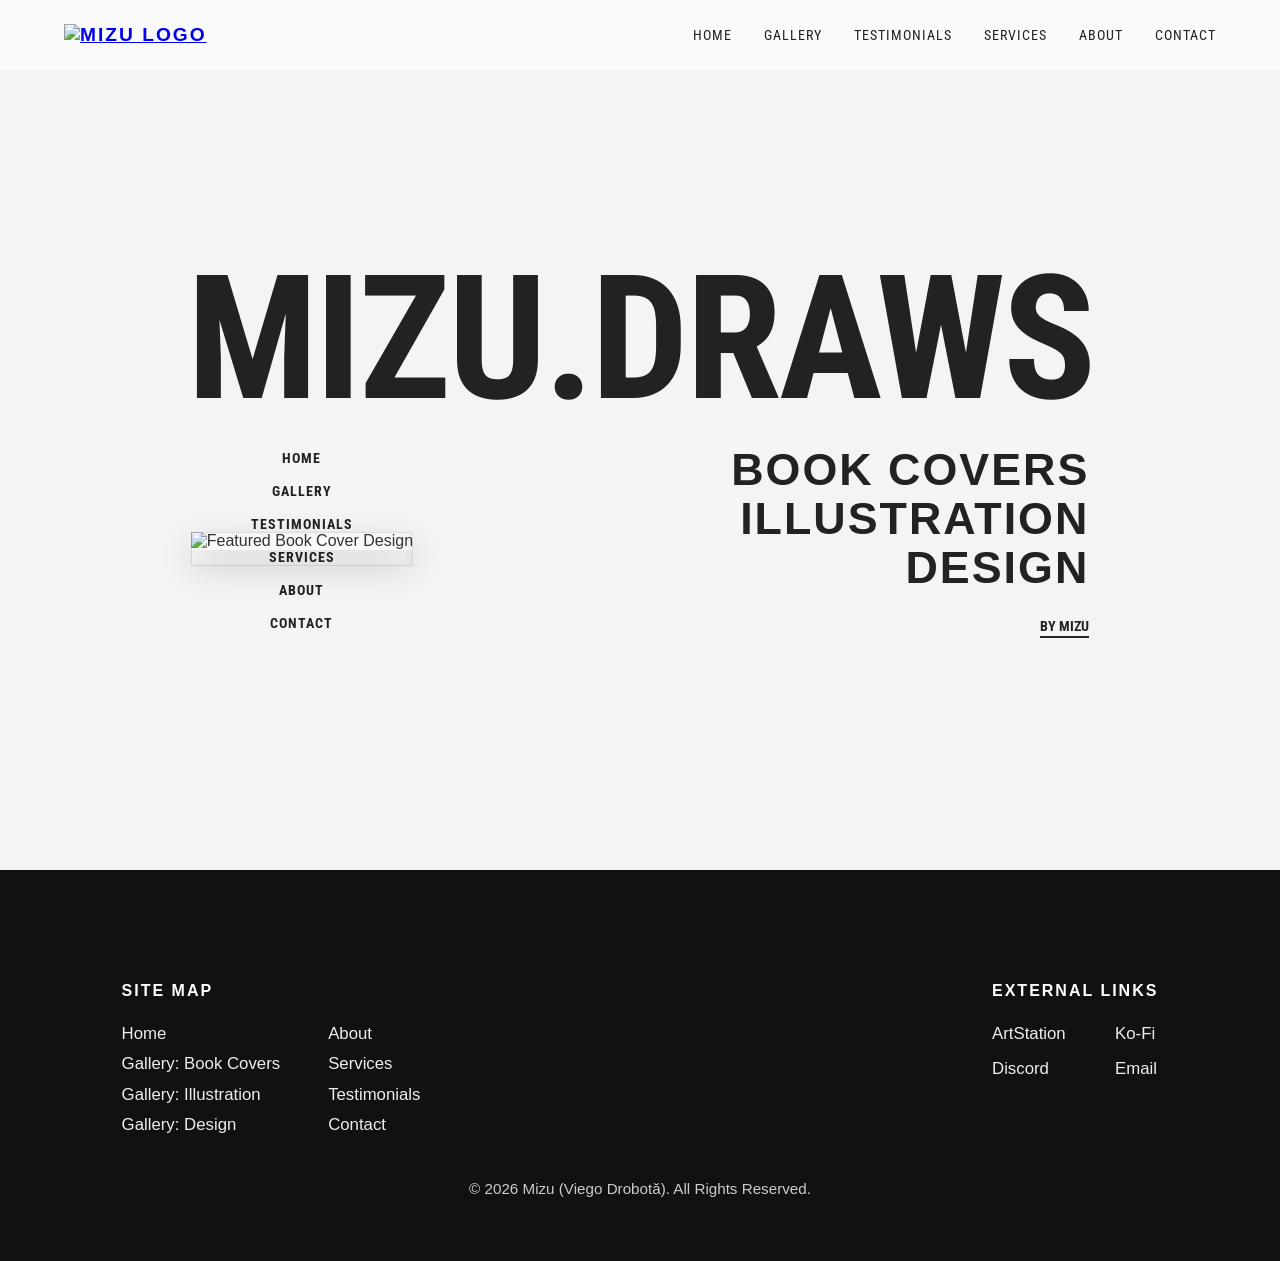
==== index.html @ 33e78f5d "Add files via upload" ====
<!DOCTYPE html>
<html lang="en">
<head>
    <meta charset="UTF-8">
    <meta name="viewport" content="width=device-width, initial-scale=1.0">
    <title>My Portfolio | Home</title>
    
    <link rel="preload" href="https://fonts.googleapis.com/css2?family=Roboto+Condensed:wght@300;400;700&display=block" as="style">
    
    <link rel="preconnect" href="https://fonts.googleapis.com">
    <link rel="preconnect" href="https://fonts.gstatic.com" crossorigin>
    <link href="https://fonts.googleapis.com/css2?family=Roboto+Condensed:wght@300;400;700&display=block" rel="stylesheet">
    
    <link rel="stylesheet" href="style.css">
</head>
<body>
        <header>
        <div class="logo">
            <a href="index.html">
                <img src="images/logo.png" alt="Mizu Logo">
            </a>
        </div> 
        
        <div class="hamburger" id="hamburger">&#9776;</div>
        
        <nav>
            <ul id="nav-list">
                <li><a href="index.html">Home</a></li>
                
                <li class="dropdown desktop-only">
                    <a href="covers.html">Gallery</a>
                    <div class="dropdown-content">
                        <a href="covers.html">Book Covers</a>
                        <a href="illustration.html">Illustration</a>
                        <a href="design.html">Design</a>
                    </div>
                </li>

                <li class="mobile-only"><a href="covers.html">Gallery: Book Covers</a></li>
                <li class="mobile-only"><a href="illustration.html">Gallery: Illustration</a></li>
                <li class="mobile-only"><a href="design.html">Gallery: Design</a></li>
                
                <li><a href="testimonials.html">Testimonials</a></li>
                <li><a href="services.html">Services</a></li>
                <li><a href="about.html">About</a></li>
                <li><a href="contact.html">Contact</a></li>
            </ul>
        </nav>
    </header>

   <section class="editorial-hero">
        <h1 class="massive-title">MIZU.DRAWS</h1>
        
        <div class="hero-split">
            <div class="hero-image">
                <div class="book-container" id="book-toggle">
                    
                    <div class="book-inside">
                        <ul>
                            <li><a href="index.html">Home</a></li>
                            <li><a href="covers.html">Gallery</a></li>
                            <li><a href="testimonials.html">Testimonials</a></li>
                            <li><a href="services.html">Services</a></li>
                            <li><a href="about.html">About</a></li>
                            <li><a href="contact.html">Contact</a></li>
                        </ul>
                    </div>

                    <div class="book-cover">
                        <div class="cover-front">
                            <img src="images/home-cover.png" alt="Featured Book Cover Design">
                        </div>
                        
                        <div class="cover-back"></div>
                    </div>
                    
                </div>
            </div>
            
         <div class="hero-text">
                <h2>
                    <a href="covers.html" class="hero-cat-link">BOOK COVERS</a><br>
                    <a href="illustration.html" class="hero-cat-link">ILLUSTRATION</a><br>
                    <a href="design.html" class="hero-cat-link">DESIGN</a>
                </h2>
                
                <a href="about.html" class="hero-author-link">by MIZU</a>
            </div>
        </div>
    </section>

   <footer style="background-color: #111; color: #fff; font-family: 'Roboto Condensed', sans-serif;">
        
        <div class="footer-content" style="display: flex; justify-content: space-between; gap: 4rem; flex-wrap: wrap; padding: 3rem 5% 1rem; max-width: 1200px; margin: 0 auto; text-align: left;">
            
            <div class="footer-column">
                <h4 style="text-transform: uppercase; letter-spacing: 2px; margin-bottom: 1.2rem; font-weight: 700; color: #fff;">Site Map</h4>
                
                <ul style="list-style: none; padding: 0; margin: 0; line-height: 1.8; display: block; column-count: 2; column-gap: 3rem; font-weight: 400; font-size: 1.05rem;">
                    <li style="break-inside: avoid;"><a href="index.html" style="text-decoration: none; color: #eee; transition: color 0.3s;">Home</a></li>
                    
                    <li style="break-inside: avoid;"><a href="covers.html" style="text-decoration: none; color: #eee; transition: color 0.3s;">Gallery: Book Covers</a></li>
                    <li style="break-inside: avoid;"><a href="illustration.html" style="text-decoration: none; color: #eee; transition: color 0.3s;">Gallery: Illustration</a></li>
                    <li style="break-inside: avoid;"><a href="design.html" style="text-decoration: none; color: #eee; transition: color 0.3s;">Gallery: Design</a></li>
                    
                    <li style="break-inside: avoid;"><a href="about.html" style="text-decoration: none; color: #eee; transition: color 0.3s;">About</a></li>
                    <li style="break-inside: avoid;"><a href="services.html" style="text-decoration: none; color: #eee; transition: color 0.3s;">Services</a></li>
                    <li style="break-inside: avoid;"><a href="testimonials.html" style="text-decoration: none; color: #eee; transition: color 0.3s;">Testimonials</a></li>
                    <li style="break-inside: avoid;"><a href="contact.html" style="text-decoration: none; color: #eee; transition: color 0.3s;">Contact</a></li>
                </ul>
            </div>

            <div class="footer-column">
                <h4 style="text-transform: uppercase; letter-spacing: 2px; margin-bottom: 1.2rem; font-weight: 700; color: #fff;">External Links</h4>
                
                <ul style="list-style: none; padding: 0; margin: 0; line-height: 1.8; display: grid; grid-template-columns: auto auto; gap: 0.3rem 3rem; font-weight: 400; font-size: 1.05rem;">
                    <li><a href="https://www.artstation.com/mizudraws" target="_blank" rel="noopener noreferrer" style="text-decoration: none; color: #eee; transition: color 0.3s;">ArtStation</a></li>
                    <li><a href="https://ko-fi.com/mizudraws" target="_blank" rel="noopener noreferrer" style="text-decoration: none; color: #eee; transition: color 0.3s;">Ko-Fi</a></li>
                    <li><a href="https://discord.com/users/1069408001800278076" target="_blank" rel="noopener noreferrer" style="text-decoration: none; color: #eee; transition: color 0.3s;">Discord</a></li>
                    <li><a href="mailto:viegodrbt@gmail.com" style="text-decoration: none; color: #eee; transition: color 0.3s;">Email</a></li>
                </ul>
            </div>

        </div>

        <div class="footer-bottom" style="text-align: center; padding: 1.5rem 5% 2rem; font-size: 0.95rem; color: #ccc;">
            &copy; 2026 Mizu (Viego Drobotă). All Rights Reserved.
        </div>
    </footer>
<script>
        const book = document.getElementById('book-toggle');
        book.addEventListener('click', function() {
            // Toggles the "open" class on and off every time it is clicked
            book.classList.toggle('open');
        });
    </script>
    <script>
    // Mobile Hamburger Menu Logic
    const hamburger = document.getElementById('hamburger');
    const navList = document.getElementById('nav-list');
    
    if (hamburger && navList) {
        hamburger.addEventListener('click', () => {
            navList.classList.toggle('active');
        });
    }
</script>

</body>
</html>
---- style.css ----
/* Reset & Typography */
* {
    margin: 0;
    padding: 0;
    box-sizing: border-box;
    font-family: 'Helvetica Neue', Arial, sans-serif;
}

body {
    /* Base Styles */
    margin: 0;
    padding: 0;
    font-family: 'Roboto Condensed', sans-serif;
    background-color: #fafafa;
    color: #333;
    
    /* Layout Fixes (Prevents spasms and zooming) */
    overflow-x: hidden; 
    overflow-y: scroll; 
    
    /* The Fade-in Trigger */
    animation: fadeIn 0.4s ease-in; 
}

/* The Fade-In Animation Keyframes */
@keyframes fadeIn {
    0% { opacity: 0; }
    100% { opacity: 1; }
}

/* ========================================= */
/* MASTER HEADER & NAVIGATION                */
/* ========================================= */

header {
    display: flex;
    justify-content: space-between;
    align-items: center;
    padding: 1.5rem 5%;
    background: #fafafa;
    position: sticky;
    top: 0;
    z-index: 1000;
    width: 100%;
    box-sizing: border-box; /* Keeps the padding inside the 100% width */
}

.logo img {
    max-height: 45px; 
    width: auto;
    display: block;
}

nav ul {
    display: flex;
    align-items: center;
    list-style: none;
    margin: 0;
    padding: 0;
}

/* Replaces 'gap' with bulletproof margins */
nav ul > li {
    margin-left: 2rem; 
}

/* Removes the margin from the very first item so it aligns perfectly */
nav ul > li:first-child {
    margin-left: 0;
}

nav a {
    font-family: 'Roboto Condensed', sans-serif;
    text-transform: uppercase;
    font-weight: 400;
    text-decoration: none;
    color: #222;
    font-size: 0.9rem;
    letter-spacing: 1px;
    white-space: nowrap; /* THE FIX: Forces links to never squish or stack */
    transition: color 0.3s;
}

nav a:hover {
    color: #888;
}

/* Hero Section */
.editorial-hero {
    padding: 1rem 5% 3rem 5%;
    /* Forces the section to be exactly the height of the screen, minus ~100px for your header */
    height: calc(100vh - 100px); 
    display: flex;
    flex-direction: column;
    justify-content: center; /* Centers the whole block vertically on the screen */
    background-color: #f4f4f4; 
}

/* The Massive 'MIZUDRAWS' Text */
.massive-title {
    font-size: 13.5vw; /* Slightly smaller to prevent any horizontal scrollbars */
    font-weight: 700;
    line-height: 0.8;
    margin-bottom: 4vh; /* Uses screen height for bottom margin so it scales! */
    letter-spacing: -3px;
    color: #222;
    text-transform: uppercase;
    text-align: center;
}

/* The Split Layout Container */
.hero-split {
    display: flex;
    gap: 4rem; 
    align-items: center; 
    
    /* NEW RULES TO ALIGN WITH THE TITLE */
    width: 78%; /* Constrains the width to match the text */
    margin: 0 auto; /* Centers this box perfectly under the title */
}

/* Left Side: 3D Stage */
.hero-image {
    flex: 1; 
    display: flex;
    justify-content: flex-start; 
    perspective: 1200px; 
}

/* The Book Wrapper */
.book-container {
    position: relative;
    cursor: pointer;
    display: inline-block;
    transform-style: preserve-3d;
}

/* The Physical Cover Wrapper */
.book-cover {
    position: relative;
    z-index: 2;
    transform-origin: right center; /* Hinge on the right */
    transition: transform 0.8s cubic-bezier(0.4, 0, 0.2, 1); 
    transform-style: preserve-3d; /* CRITICAL: Tells the browser this is a 3D object with layers */
}

/* Shared settings for both the front and back faces */
.cover-front, 
.cover-back {
    backface-visibility: hidden; /* Hides the back of the layer when it flips past 90 degrees */
    -webkit-backface-visibility: hidden; /* Ensures it works on Apple Safari */
}

/* Front Face: The Image Layer */
.cover-front {
    position: relative;
}

.cover-front img {
    width: auto; 
    max-width: 100%; 
    max-height: 45vh; 
    display: block;
    box-shadow: 0 15px 35px rgba(0,0,0,0.2); 
}

/* Back Face: The Inside Cover */
.cover-back {
    position: absolute;
    top: 0;
    left: 0;
    width: 100%;
    height: 100%;
    background-color: #111; /* Sleek black/dark grey */
    transform: rotateY(180deg); /* Pre-flips this layer so it faces backward toward the menu */
    box-shadow: inset 10px 0 20px rgba(0,0,0,0.5); /* Optional: Adds a subtle shadow near the spine to look like real binding */
}

/* The Image Sizing (This is what broke!) */
.book-cover img {
    width: auto; 
    max-width: 100%; 
    max-height: 45vh; /* Keeps it perfectly sized to the screen */
    display: block;
    box-shadow: 0 15px 35px rgba(0,0,0,0.2); 
}

/* The Inside Menu */
.book-inside {
    position: absolute;
    top: 0;
    left: 0;
    width: 100%;
    height: 100%;
    background-color: #fafafa;
    border: 1px solid #ddd;
    box-shadow: inset -5px 0 10px rgba(0,0,0,0.05); 
    z-index: 1;
    display: flex;
    align-items: center;
    justify-content: center;
    box-sizing: border-box;
    padding: 1rem;
}

.book-inside ul {
    list-style: none;
    padding: 0;
}

.book-inside a {
    font-family: 'Roboto Condensed', sans-serif;
    text-transform: uppercase;
    text-decoration: none;
    color: #222;
    font-size: 0.9rem;
    font-weight: 700;
    letter-spacing: 1px;
    display: block;
    margin-bottom: 1rem;
    transition: color 0.3s;
    text-align: center;
}

.book-inside a:hover {
    color: #888;
}

/* The Trigger Class (Swings open to the right) */
.book-container.open .book-cover {
    transform: rotateY(135deg); /* Positive degree swings it right */
}

/* Right Side: Text */
.hero-text {
    flex: 1; 
    text-align: right; 
}

.hero-text h2 {
    font-size: 3.5vw; 
    font-weight: 700; 
    line-height: 1.1;
    margin-bottom: 1.5rem;
    letter-spacing: 2px; 
    color: #222;
}

/* The 'by MIZU' Link (Leave this exactly as you have it) */
.hero-author-link {
    display: inline-block;
    font-family: 'Roboto Condensed', sans-serif;
    font-size: 0.85rem;
    font-weight: 700;
    text-transform: uppercase;
    color: #222;
    text-decoration: none;
    border-bottom: 2px solid #222; 
    padding-bottom: 2px;
    transition: color 0.3s, border-color 0.3s;
}

.hero-author-link:hover {
    color: #888;
    border-bottom-color: #888;
}

/* Mobile Responsiveness (Stacks them on small screens) */
@media (max-width: 768px) {
    .hero-split {
        flex-direction: column;
        align-items: center;
        gap: 2rem;
    }
    
    .massive-title {
        font-size: 18vw;
        letter-spacing: -1px;
    }
    
    .hero-text {
        text-align: center; /* Centers text on cell phones */
    }
    
    .hero-text h2 {
        font-size: 2.5rem;
    }
}

.btn {
    display: inline-block;
    padding: 1rem 2rem;
    background: #222;
    color: #fff;
    text-decoration: none;
    
    /* Font Updates Here */
    font-family: 'Roboto Condensed', sans-serif;
    font-weight: 700; /* Makes it bold */
    text-transform: uppercase;
    font-size: 0.9rem;
    letter-spacing: 2px; /* Spaces the letters out slightly */
    
    transition: background 0.3s;
}

.btn:hover {
    background: #555;
}

/* ========================================= */
/* SERVICES SECTION                          */
/* ========================================= */

.services-grid {
    display: flex;
    gap: 2rem; /* Adds nice spacing between the cards */
    justify-content: center;
    align-items: stretch; /* Forces all three cards to be the exact same height */
    margin-top: 2rem;
}

.service-card {
    flex: 1; /* This is the magic rule that makes all three sections equal in width */
    background: #fafafa;
    border: 1px solid #eaeaea;
    padding: 3rem 2rem;
    display: flex;
    flex-direction: column;
    text-align: left;
    box-shadow: 0 5px 15px rgba(0,0,0,0.05);
    transition: transform 0.3s;
}

/* A sleek hover effect so the cards lift slightly when hovered */
.service-card:hover {
    transform: translateY(-5px); 
}

.service-card h3 {
    font-size: 1.5rem;
    font-weight: 700;
    letter-spacing: 2px;
    margin-bottom: 1.5rem;
    text-transform: uppercase;
    text-align: center;
    border-bottom: 2px solid #222;
    padding-bottom: 1rem;
}

.service-card ul {
    list-style: none; /* Removes the default ugly bullet points */
    padding: 0;
    margin: 0 0 2rem 0;
    flex-grow: 1; /* This pushes the Inquire button perfectly to the bottom, even if one list is longer than another! */
}

.service-card li {
    margin-bottom: 1.2rem;
    font-weight: 700; /* BOLDER for maximum readability */
    font-size: 1.05rem;
    color: #222;
    position: relative;
    padding-left: 1.5rem;
    line-height: 1.4;
}

/* Custom sleek bullet points */
.service-card li::before {
    content: "■";
    position: absolute;
    left: 0;
    color: #888;
    font-size: 0.8rem;
    top: 4px;
}

.service-card .btn {
    text-align: center;
    margin-top: auto; 
    width: 100%;
    box-sizing: border-box;
}

/* Mobile Responsiveness: Stacks them vertically on small phone screens */
@media (max-width: 768px) {
    .services-grid {
        flex-direction: column;
    }
}

/* Gallery & Testimonials Grid */
.gallery {
    padding: 0 5% 5rem 5%;
}

.gallery-grid {
    display: grid;
    grid-template-columns: repeat(auto-fit, minmax(300px, 1fr));
    gap: 2rem;
    align-items: center;
    margin-bottom: 3rem;
}

.gallery-grid img {
    width: 100%;
    height: auto;
    display: block;
    box-shadow: 0 4px 15px rgba(0,0,0,0.1);
    transition: transform 0.3s ease;
}

.gallery-grid img:hover {
    transform: translateY(-5px);
}

/* ========================================= */
/* TESTIMONIALS EDITORIAL LAYOUT             */
/* ========================================= */

.testimonials-wrapper {
    display: flex;
    flex-direction: column;
    gap: 8rem; /* Massive spacing between the two reviews so they breathe */
    margin-top: 2rem;
    margin-bottom: 4rem;
}

/* The standard row (Image Left, Text Right) */
.testimonial-row {
    display: flex;
    align-items: center; /* Vertically centers the text alongside the image */
    gap: 4rem; /* Spacing between the image and the text */
    text-align: left;
}

/* The magic class that flips the second row (Text Left, Image Right) */
.testimonial-row.reverse {
    flex-direction: row-reverse;
}

/* STRICT IMAGE CONSTRAINTS */
.test-img {
    flex: 1; 
    max-width: 45%; /* Ensures the image never takes up more than half the screen */
}

.test-img img {
    width: 100%;
    height: 550px; /* THE LOCK: Forces every single image to be exactly 550px tall */
    object-fit: cover; /* THE MAGIC: Crops the image beautifully inside the box so it never squishes */
    display: block;
    box-shadow: 0 15px 35px rgba(0,0,0,0.1); /* Adds a soft gallery shadow */
}

/* HIGH VISIBILITY TEXT */
.test-text {
    flex: 1; 
}

.test-text p {
    font-weight: 600; /* Bolder than your ultra-thin body text */
    font-size: 1rem; /* Larger, much easier to read */
    line-height: 1.4; /* Tall spacing between lines */
    color: #222;
    letter-spacing: 0.5px;
    margin-bottom: 1.5rem;
}

/* Author Signature Styling */
.test-text .test-author {
    font-weight: 700; /* Maximum bold */
    text-transform: uppercase;
    font-size: 1rem;
    letter-spacing: 1px;
    color: #111;
    margin-top: 2rem;
    border-top: 1px solid #ccc; /* A sleek line separating the quote from the name */
    padding-top: 1rem;
}

/* Mobile Responsiveness: Stacks everything vertically on small screens */
@media (max-width: 768px) {
    .testimonial-row, 
    .testimonial-row.reverse {
        flex-direction: column;
        gap: 2rem;
    }
    .test-img {
        max-width: 100%;
    }
    .test-img img {
        height: 400px; /* Slightly shorter box on mobile */
    }
}

.center-btn {
    text-align: center;
}

/* Footer */
footer {
    background: #111;
    color: #fff;
    padding: 4rem 5% 2rem 5%;
    font-family: 'Roboto Condensed', sans-serif; /* Forces the font everywhere in the footer */
}

.footer-layout {
    display: flex;
    justify-content: space-around;
    margin-bottom: 3rem;
}

.footer-layout h3 {
    font-size: 0.85rem;
    letter-spacing: 2px;
    margin-bottom: 1.5rem;
    color: #888;
    font-weight: 700;
}
.footer-layout a {
    display: block;
    color: #ddd;
    text-decoration: none;
    margin-bottom: 0.8rem;
    letter-spacing: 2px;
    font-size: 0.9rem;
    font-weight: 700; /* Keeps links thin and clean */
     /* Optional: makes the footer links all-caps */
}

.footer-layout a:hover {
    color: #fff;
}

.copyright {
    text-align: center;
    color: #666;
    font-size: 0.8rem;
    font-weight: 700;
    letter-spacing: 1px;
    border-top: 1px solid #333;
    padding-top: 2rem;
}

/* Mobile Responsiveness */
@media (max-width: 768px) {
    header {
        flex-direction: column;
        gap: 1.5rem;
    }
    
    .hero h1 {
        font-size: 2rem;
    }
    
    .footer-layout {
        flex-direction: column;
        gap: 2rem;
        text-align: center;
    }
}/* Multi-page content wrapper */
.page-content {
    min-height: 60vh; /* Pushes the footer down on short pages */
    padding-bottom: 5rem;
}
/* Existing Logo Text Rules (Leave these alone in case an image breaks) */
.logo {
    font-size: 1.2rem;
    font-weight: 700;
    letter-spacing: 2px;
    text-transform: uppercase;
}

/* NEW: Add these rules for your image logo */
.logo img {
    max-height: 45px; /* Adjust this number to make your logo bigger or smaller */
    width: auto;      /* Keeps the logo proportions correct */
    display: block;
}

/* Apply the bolder version of Roboto Condensed to headings */
h1, h2, h3, .logo {
    font-family: 'Roboto Condensed', sans-serif;
    font-weight: 700; /* Uses the bold version for impact */
    text-transform: uppercase;
}
/* ========================================= */
/* HERO TEXT LINKS                           */
/* ========================================= */
.hero-cat-link {
    color: #222;
    text-decoration: none;
    transition: color 0.3s;
}

.hero-cat-link:hover {
    color: #888; /* Changes to gray on hover */
}

/* ========================================= */
/* DROPDOWN MENU                             */
/* ========================================= */

/* 1. Make the parent list item a positioning anchor */
.dropdown {
    position: relative;
    display: inline-block;
}

/* 2. Style the hidden dropdown box */
.dropdown-content {
    display: none; /* Hides it by default */
    position: absolute;
    background-color: #fafafa;
    min-width: 160px;
    box-shadow: 0px 8px 16px 0px rgba(0,0,0,0.1);
    z-index: 1000;
    top: 100%; /* Pushes it directly underneath the word 'Gallery' */
    left: 0;
    border-radius: 4px;
    padding: 0.5rem 0;
}

/* 3. Style the links inside the dropdown */
.dropdown-content a {
    color: #222;
    padding: 12px 16px;
    text-decoration: none;
    display: block;
    font-size: 0.85rem;
    font-family: 'Roboto Condensed', sans-serif;
    text-transform: uppercase;
    font-weight: 400;
    transition: background-color 0.3s;
}

/* 4. Hover effect for the dropdown links */
.dropdown-content a:hover {
    background-color: #eaeaea;
    color: #222;
}

/* 5. The magic: Show the dropdown content when hovering over the parent li */
.dropdown:hover .dropdown-content {
    display: block;
}
/* ========================================= */
/* CLIENT ROSTER (Testimonials Bottom)       */
/* ========================================= */

.client-list-section {
    margin-top: 6rem;
    padding-top: 4rem;
    border-top: 1px solid #eaeaea; /* A subtle divider line */
    text-align: center;
}

.client-list-section h4 {
    font-size: 0.85rem;
    text-transform: uppercase;
    letter-spacing: 2px;
    color: #888; /* A muted grey so it sits quietly in the background */
    margin-bottom: 2rem;
    font-weight: 700;
}

.client-list {
    display: flex;
    flex-wrap: wrap; /* Allows the list to naturally drop to a new line when it runs out of room */
    justify-content: center;
    align-items: center;
    gap: 1.5rem 3rem; /* 1.5rem vertical gap, 3rem horizontal gap between names */
    list-style: none;
    margin: 0;
    padding: 0;
}

.client-list li {
    font-size: 1.1rem;
    font-weight: 700;
    color: #333;
    letter-spacing: 0.5px;
}

/* Mobile Responsiveness: Shrinks the gaps on smaller phone screens */
@media (max-width: 768px) {
    .client-list {
        gap: 1rem 1.5rem; 
    }
    .client-list li {
        font-size: 1rem;
    }
}
/* ========================================= */
/* GALLERY GRID & LIGHTBOX                   */
/* ========================================= */

.gallery-grid {
    display: grid;
    grid-template-columns: repeat(3, 1fr); /* 3 equal columns */
    gap: 2rem; /* Spacing between images */
    max-width: 1200px;
    margin: 0 auto 5rem auto;
    padding: 0 5%;
}

.gallery-item {
    width: 100%;
    aspect-ratio: 3 / 4; /* Locks every box to standard book cover/portrait proportions */
    overflow: hidden;
    position: relative;
    background-color: #eee; /* Placeholder color while images load */
}

/* Image Locking and Protection */
.gallery-item img {
    width: 100%;
    height: 100%;
    object-fit: cover; /* THE MAGIC: Crops images perfectly to fit the box without squishing */
    transition: transform 0.4s ease;
    cursor: pointer;
}

.protected-img {
    -webkit-user-drag: none; /* Stops users from clicking and dragging the image to their desktop */
    user-select: none; /* Stops highlight selection */
}

/* Subtle zoom effect when hovering over the grid */
.gallery-item:hover img {
    transform: scale(1.05); 
}

/* --- LIGHTBOX OVERLAY --- */
.lightbox {
    display: none; /* Invisible by default */
    position: fixed;
    z-index: 9999; /* Stays on top of everything, including the header */
    left: 0;
    top: 0;
    width: 100%;
    height: 100%;
    background-color: rgba(10, 10, 10, 0.95); /* Deep dark cinematic background */
    align-items: center;
    justify-content: center;
    opacity: 0;
    transition: opacity 0.3s ease;
}

.lightbox.active {
    display: flex;
    opacity: 1;
}

.lightbox-content {
    max-width: 90vw;
    max-height: 90vh;
    box-shadow: 0 0 30px rgba(0,0,0,0.8);
    object-fit: contain; /* Ensures the whole high-res image fits on the screen */
}

.lightbox-close {
    position: absolute;
    top: 20px;
    right: 40px;
    color: #fff;
    font-size: 45px;
    font-weight: 300;
    cursor: pointer;
    transition: color 0.3s;
}

.lightbox-close:hover {
    color: #888;
}

/* --- MOBILE RESPONSIVENESS --- */
@media (max-width: 768px) {
   .gallery-grid {
    display: grid;
    grid-template-columns: repeat(3, 1fr); 
    gap: 2rem; 
    max-width: 1200px;
    /* Changed the bottom margin from 5rem to 2rem so it sits closer to the text */
    margin: 0 auto 2rem auto; 
    padding: 0 5%;
}
    
    .gallery-item img {
        cursor: default; /* Removes the pointer finger on mobile */
    }
    
    .gallery-item:hover img {
        transform: none; /* Disables the hover zoom on touch screens */
    }
}
/* ========================================= */
/* ARTSTATION LINK                           */
/* ========================================= */

.artstation-link {
    text-align: center;
    /* Adds the larger space BELOW the text now, pushing the footer away */
    margin-top: 1rem;
    margin-bottom: 5rem; 
    font-size: 1.1rem;
    font-weight: 600;
    color: #555;
    letter-spacing: 0.5px;
}

.artstation-link a {
    color: #222;
    font-weight: 700;
    text-decoration: none;
    border-bottom: 2px solid #222;
    padding-bottom: 2px;
    transition: all 0.3s ease;
}

.artstation-link a:hover {
    color: #888;
    border-bottom-color: #888;
}
/* Keeps the hamburger totally invisible on desktop screens */
.hamburger {
    display: none;
}
/* Keeps the flat gallery links hidden on desktop */
.mobile-only {
    display: none;
}
/* ========================================= */
/* MOBILE RESPONSIVENESS (Phones & Tablets)  */
/* ========================================= */

/* Triggers on all tablets and large phones, both portrait and landscape */
@media (max-width: 1024px) {
    
    /* 1. Center the Logo & Show Hamburger */
    header {
        flex-direction: column;
        justify-content: center;
        position: relative;
        padding-bottom: 1.5rem;
    }
    
    .logo { margin: 0 auto; }
    
    .hamburger {
        display: block;
        position: absolute;
        right: 5%;
        top: 1.5rem; 
        font-size: 2rem;
        cursor: pointer;
        color: #222;
        z-index: 1001;
    }

    /* 2. The Burger Menu Dropdown */
    nav ul {
        display: none; /* Hides the standard horizontal row */
        flex-direction: column;
        width: 100%;
        position: absolute;
        top: 100%;
        left: 0;
        background-color: #fafafa;
        box-shadow: 0 10px 15px rgba(0,0,0,0.05);
        padding: 1rem 0;
        z-index: 1000;
    }
    
    /* The class activated by our script */
    nav ul.active {
        display: flex; 
    }
    
    nav ul > li {
        margin: 1rem 0 !important;
        text-align: center;
    }

    /* 3. Disable 3D Book Gimmick */
    /* (If your book uses a different class name than .book, update it here!) */
    .book, .book-container, .scene {
        transform: none !important;
        pointer-events: none !important;
        transition: none !important;
    }

    /* 4. Text Fitting */
    p, h1, h2, h3, h4 {
        word-wrap: break-word;
        overflow-wrap: break-word;
        max-width: 100%;
    }

    /* 5. Footer Fix (Forces 1 neat column) */
    .footer-content {
        flex-direction: column;
        align-items: center;
        text-align: center;
        gap: 3rem;
    }
    
    .footer-column ul {
        grid-template-columns: 1fr !important; /* Stops the grid from breaking and looking infinite */
        justify-items: center;
    }
    /* ========================================= */
    /* NEW MOBILE FIXES                          */
    /* ========================================= */

    /* 1. Fix the "S" Mystery (Shrinks the massive MIZU.DRAWS title) */
    /* 1. Fix the "S" Mystery & Clear the Header */
    h1 {
        font-size: 2.5rem !important; 
        line-height: 1.2 !important;
        letter-spacing: 2px !important;
        text-align: center !important;
        width: 100%;
        margin-top: 4rem !important; /* THE FIX: A massive top margin to push it out from under the sticky header */
    }

    /* 2. Save "BY MIZU" (Pushes the black footer down) */
    footer {
        margin-top: 5rem !important; 
    }

    /* 3. Perfect Footer Centering (Kills the desktop grid math) */
    /* 3. Perfect Footer Centering (Forces a single vertical column) */
    .footer-column {
        width: 100%;
        text-align: center;
    }
    
    .footer-column h4 {
        text-align: center !important;
    }
    
    .footer-column ul {
        display: flex !important; 
        flex-direction: column !important; /* THE FIX: Added !important here to crush the inline HTML */
        align-items: center !important;
        gap: 1rem !important; 
    }
    /* ========================================= */
    /* GALLERY MOBILE FIX                        */
    /* ========================================= */

    /* 4. Force Gallery to Stack 1-by-1 */
    .gallery-grid {
        grid-template-columns: 1fr !important; /* Forces the 3 columns to collapse into 1 */
        gap: 2rem !important;
        padding: 0 5% !important;
    }

    /* Disable the hover zoom effect on touch screens */
    .gallery-item:hover img {
        transform: none !important; 
    }
    /* ========================================= */
    /* MOBILE MENU TOGGLE                        */
    /* ========================================= */

    /* 1. Hide the glitchy dropdown on touch screens */
    .desktop-only {
        display: none !important;
    }

    /* 2. Turn on the separated flat links */
    .mobile-only {
        display: block !important;
    }
}
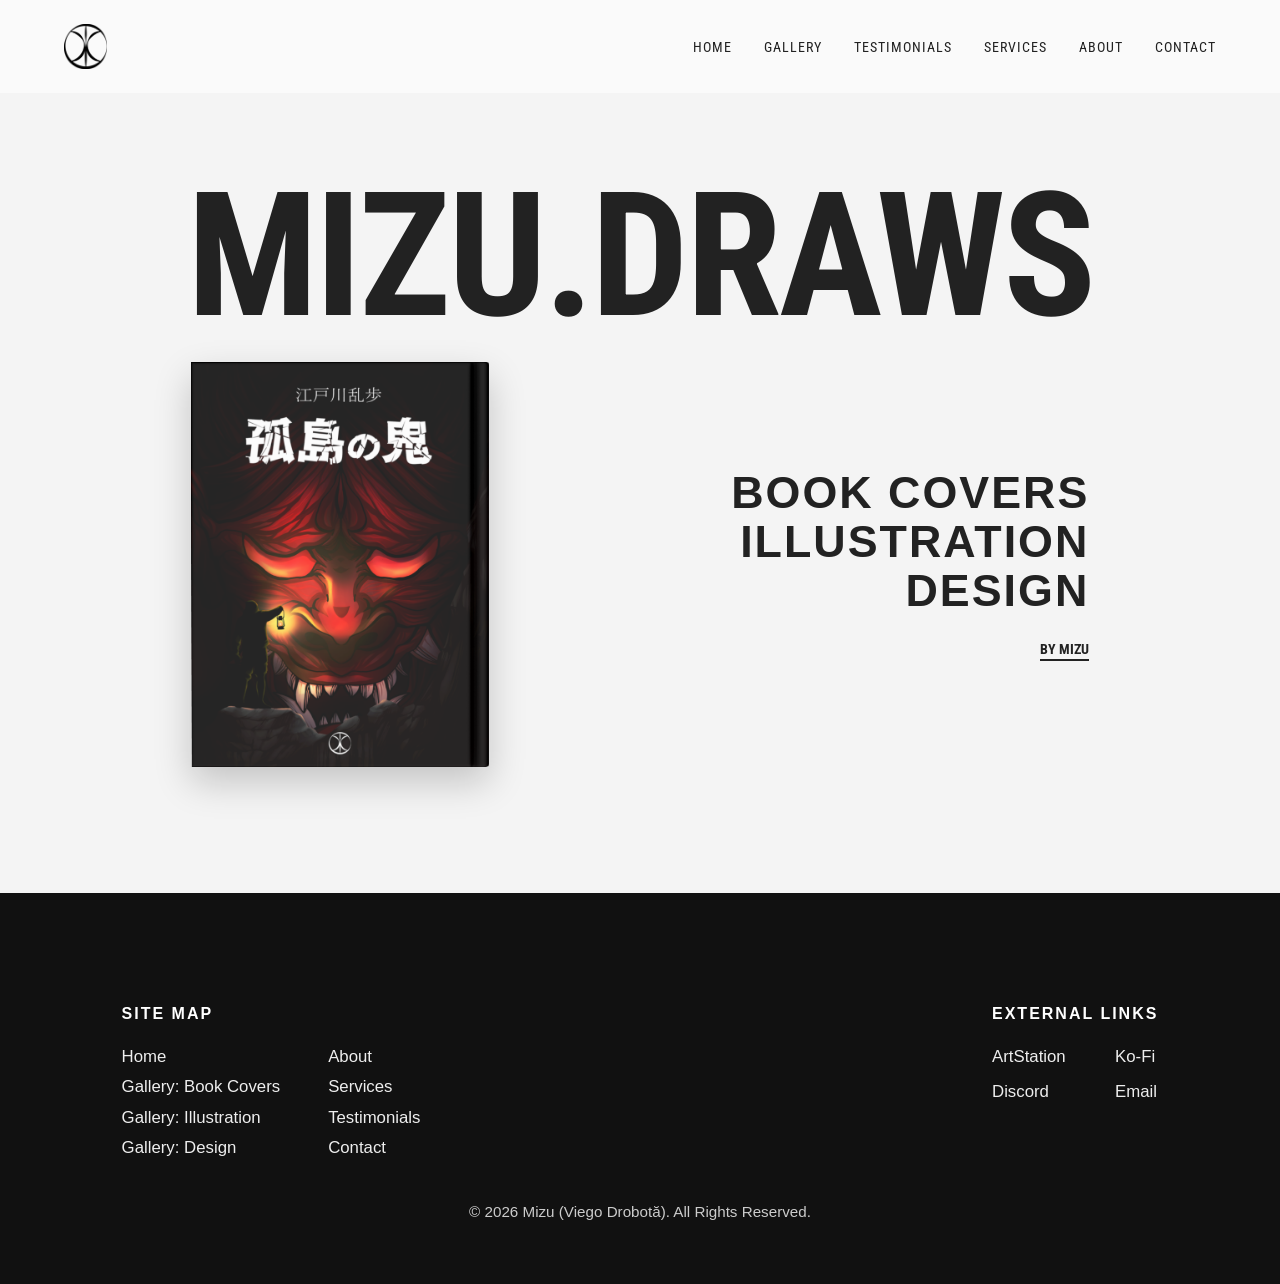
==== commit 93608e40: "Update index.html" ====
--- a/index.html
+++ b/index.html
@@ -5,6 +5,7 @@
     <meta charset="UTF-8">
     <meta name="viewport" content="width=device-width, initial-scale=1.0">
     <title>My Portfolio | Home</title>
+    <link rel="icon" type="image/png" href="images/favicon.png">
     
     <link rel="preload" href="https://fonts.googleapis.com/css2?family=Roboto+Condensed:wght@300;400;700&display=block" as="style">
     
@@ -148,4 +149,4 @@
 </script>
 
 </body>
-</html>+</html>
